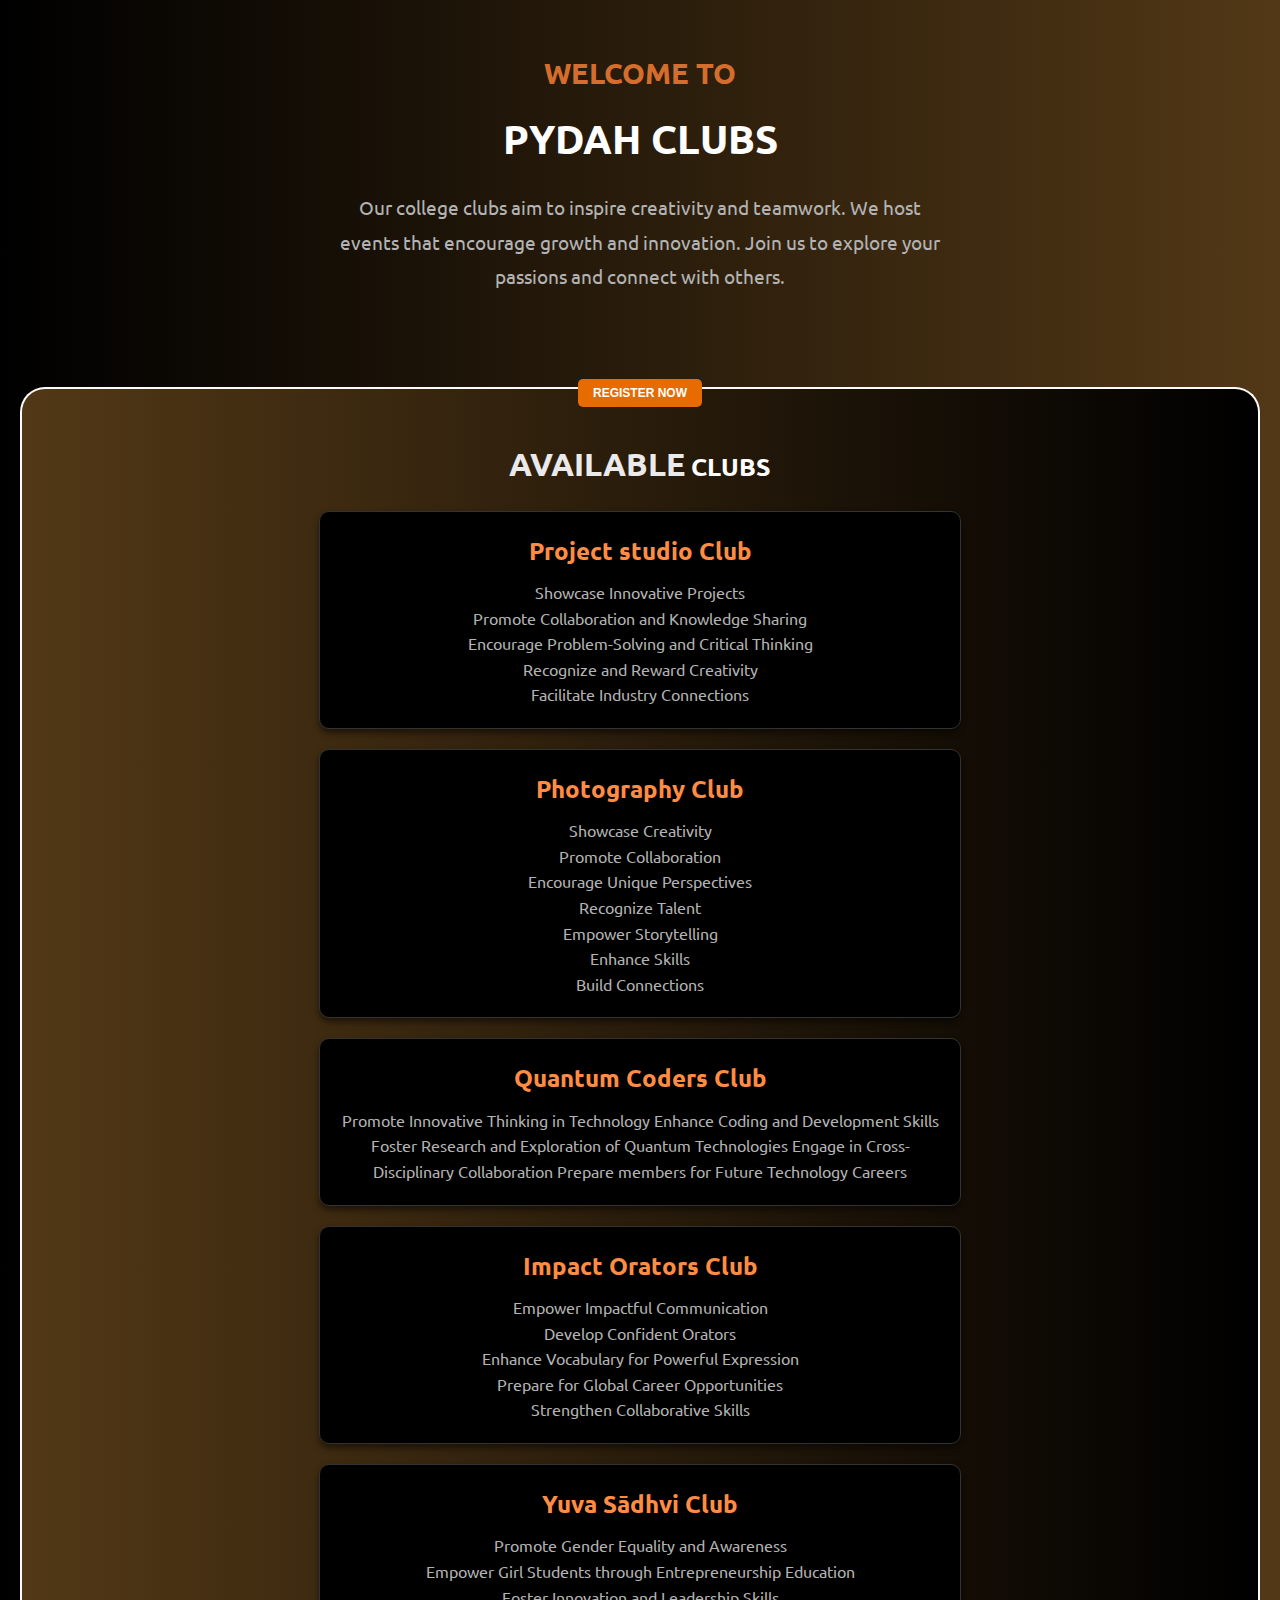
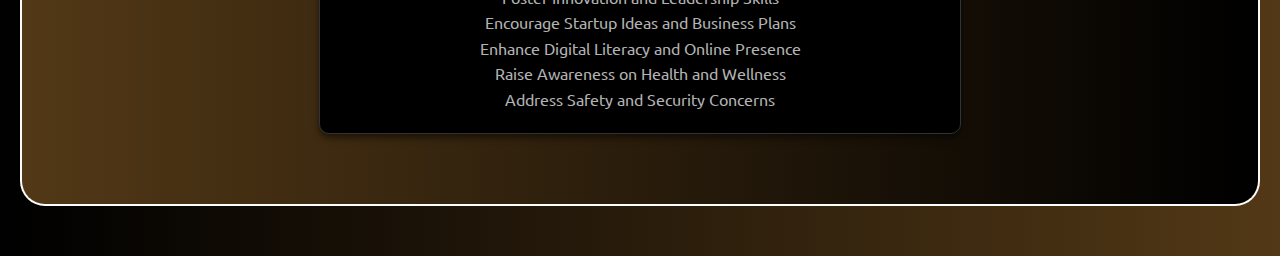
==== index.html @ 9f7b8d5b "Add files via upload" ====
<!DOCTYPE html>
<html lang="en">
<head>
    <meta charset="UTF-8">
    <meta name="viewport" content="width=device-width, initial-scale=1.0">
    <link href='https://unpkg.com/boxicons@2.1.4/css/boxicons.min.css' rel='stylesheet'>

    <link rel="icon" type="image/png" href="assets\sidlogoico.ico" sizes="16x16">
    <link rel="icon" type="image/png" href="assets\sidlogoico32.ico" sizes="32x32">
    <link rel="icon" type="image/svg+xml" href="assets\sidlogoico32.ico">
    <title>PYDAH</title>
    <link rel="stylesheet" href="styles.css">

</head>
<body>

    

    <!-- Hero Section -->
    <section id="home" class="hero">
        <p class="t1">WELCOME TO</p>
      <h class="name">PYDAH CLUBS</h>
     
      <p class="t2">Our college clubs aim to inspire creativity and teamwork. We host events that encourage growth and innovation. Join us to explore your passions and connect with others. </p>


<button class="orange-button" onclick="window.location.href='https://pydahclubs.start.page';">
  REGISTER NOW
</button>





<div class="rectangle4">
    
    <div class="availclubs">
        <h1 class="myinstrest">AVAILABLE<span class="highlight">  CLUBS  
        </span> </h1>
        
 <div class="services-box">
          
            <h3>Project studio Club </h3>
            <p>Showcase Innovative Projects<br>
Promote Collaboration and Knowledge Sharing<br>
Encourage Problem-Solving and Critical Thinking<br>
Recognize and Reward Creativity<br>
Facilitate Industry Connections</p>
           
        </div>

        <div class="services-box">
          
            <h3>Photography Club</h3>
            <p>Showcase Creativity<br>
Promote Collaboration<br>
Encourage Unique Perspectives<br>
Recognize Talent<br>
Empower Storytelling<br>
Enhance Skills<br>
Build Connections</p>
           
        </div>
        <div class="services-box">
           
            <h3>Quantum Coders Club</h3>
            <p>Promote Innovative Thinking in Technology

Enhance Coding and Development Skills

Foster Research and Exploration of Quantum Technologies

Engage in Cross-Disciplinary Collaboration

Prepare members for Future Technology Careers</p>
           
        </div>

        <div class="services-box">
           
            <h3>Impact Orators Club</h3>
            <p>Empower Impactful Communication<br>
Develop Confident Orators<br>
Enhance Vocabulary for Powerful Expression<br>
Prepare for Global Career Opportunities<br>
Strengthen Collaborative Skills </p>
           
        </div>
        
        <div class="services-box">
           
            <h3>Yuva Sādhvi Club</h3>
            <p>Promote Gender Equality and Awareness<br>
Empower Girl Students through Entrepreneurship Education<br>
Foster Innovation and Leadership Skills<br>
Encourage Startup Ideas and Business Plans<br>
Enhance Digital Literacy and Online Presence<br>
Raise Awareness on Health and Wellness<br>
Address Safety and Security Concerns</p>
           
        </div>

    
    </div>    
   

  
   
   
    <script src="script.js"></script>
    
</body>

</html>
---- styles.css ----
/* General Reset */

@import url('https://fonts.googleapis.com/css2?family=Ubuntu:ital,wght@0,300;0,400;0,500;0,700;1,300;1,400;1,500;1,700&display=swap'); 

body, h1, h2, h3, h4, h5, h6, p {
    margin: 0;
    padding: 0;
    
    font-family: "Ubuntu", sans-serif;
    box-sizing: border-box;
}

body {
    background-color: #000000; /* Neutral dark background */
    color: #eaeaea; /* Primary text color for high contrast */
    line-height: 1.6;
    font-size: 16px;
}


  .orange-button {
    padding: 10px 20px;
    font-size: 18px;
    background-color: #007bff;
    color: white;
    border: none;
    border-radius: 5px;
    cursor: pointer;
    transition: transform 0.5s ease-in-out;
    animation: scaleAnimation 1s infinite alternate;
  }
  
  @keyframes scaleAnimation {
    from {
      transform: scale(1);
    }
    to {
      transform: scale(1.2);
    }
  }
  
  .animated-button:hover {
    background-color: #0056b3;
  }
  
.container {
    width: 100%;
    height: 300px;
    background: linear-gradient(
        rgba(255, 0, 0, 0.5), /* Red with 50% transparency */
        rgba(0, 0, 255, 0.5)  /* Blue with 50% transparency */
    );
}

/* Hero Section */
.hero {
    text-align: center;
    padding: 50px 20px;
    
    background: linear-gradient(to right, #000000, #523816); /* Subtle gradient for depth */
    color: #eaeaea;
    min-height: 100vh;
}

.hero .t1 {
    font-size: 1.8em;
    font-weight: bold;
    margin-bottom: 10px;
    color: #d56d2c; /* Accent color */
}

.hero .name {
    font-size: 2.5em;
    font-weight: 700;
    text-transform: uppercase;
    color: #ffffff; /* White for prominence */
}

.hero .t2 {
    font-size: 1.2em;
    margin-top: 20px;
    max-width: 600px;
    margin-left: auto;
    margin-right: auto;
    line-height: 1.8;
    color: #b3b3b3; /* Secondary text color */
    margin-bottom: 2cm;
}

.orange-button {
    margin-top: 20px;
    font-size: 1em;
    font-weight: bold;
    padding: 12px 20px;
    border-radius: 8px;
    background-color: #ff8c42; /* Vibrant accent */
    color: #181818; /* Dark text for button */
    border: none;
    cursor: pointer;
    transition: background-color 0.3s ease;
    background-color: #e66b00;
    color: white;
    border: none;
    margin-top: 10px;
    padding: 7px 15px;
    font-size: 12px;
    cursor: pointer;
    border-radius: 5px;
}

.orange-button:hover {
    background-color: #ff6a1a; /* Slightly darker for hover */
    color: white;
}

/* Clubs Section */
.highlight{
font-size: 25px;
color:  #ffffff;

}
.rectangle4 {


    background: linear-gradient(to right, #523816, #000000);

    padding: 50px 20px;
    margin-top: -20px;
    border-radius: 25px;
    border-bottom: 2px solid white; /* Subtle divider */
    border-left:2px solid #fffbfb;
    border-right:2px solid #fffbfb;
    border-top:2px solid #fffbfb;
}

.services-container {
    text-align: center;
    max-width: 1200px;
    margin: 0 auto;
}

.services-container h1 {
    font-size: 2.5em;
    margin-bottom: 20px;
    color: #ff8c42; /* Accent color for heading */
}

.services-container .highlight {
    color: #ff8c42;
}

.services-box {
    background-color: #000000; /* Dark card background */
    border: 1px solid #333333; /* Subtle border for separation */
    border-radius: 10px;
    padding: 20px;
    margin: 20px auto;
    max-width: 600px;
    box-shadow: 0 4px 6px rgba(0, 0, 0, 0.5); /* Depth effect */
}

.services-box h3 {
    font-size: 1.5em;
    color: #ff8c42;
    margin-bottom: 10px;
}

.services-box p {
    font-size: 1em;
    line-height: 1.6;
    color: #b3b3b3; /* Secondary text color for less emphasis */
}

/* Responsive Design */
@media (max-width: 768px) {
    .hero {
        padding: 30px 15px;
    }

    .hero .t1 {
        font-size: 1.5em;
    }

    .hero .name {
        font-size: 2em;
    }

    .hero .t2 {
        font-size: 1em;
    }

    .services-box {
        padding: 15px;
        margin: 15px auto;
    }

    .services-box h3 {
        font-size: 1.3em;
    }

    .services-box p {
        font-size: 0.9em;
    }
}
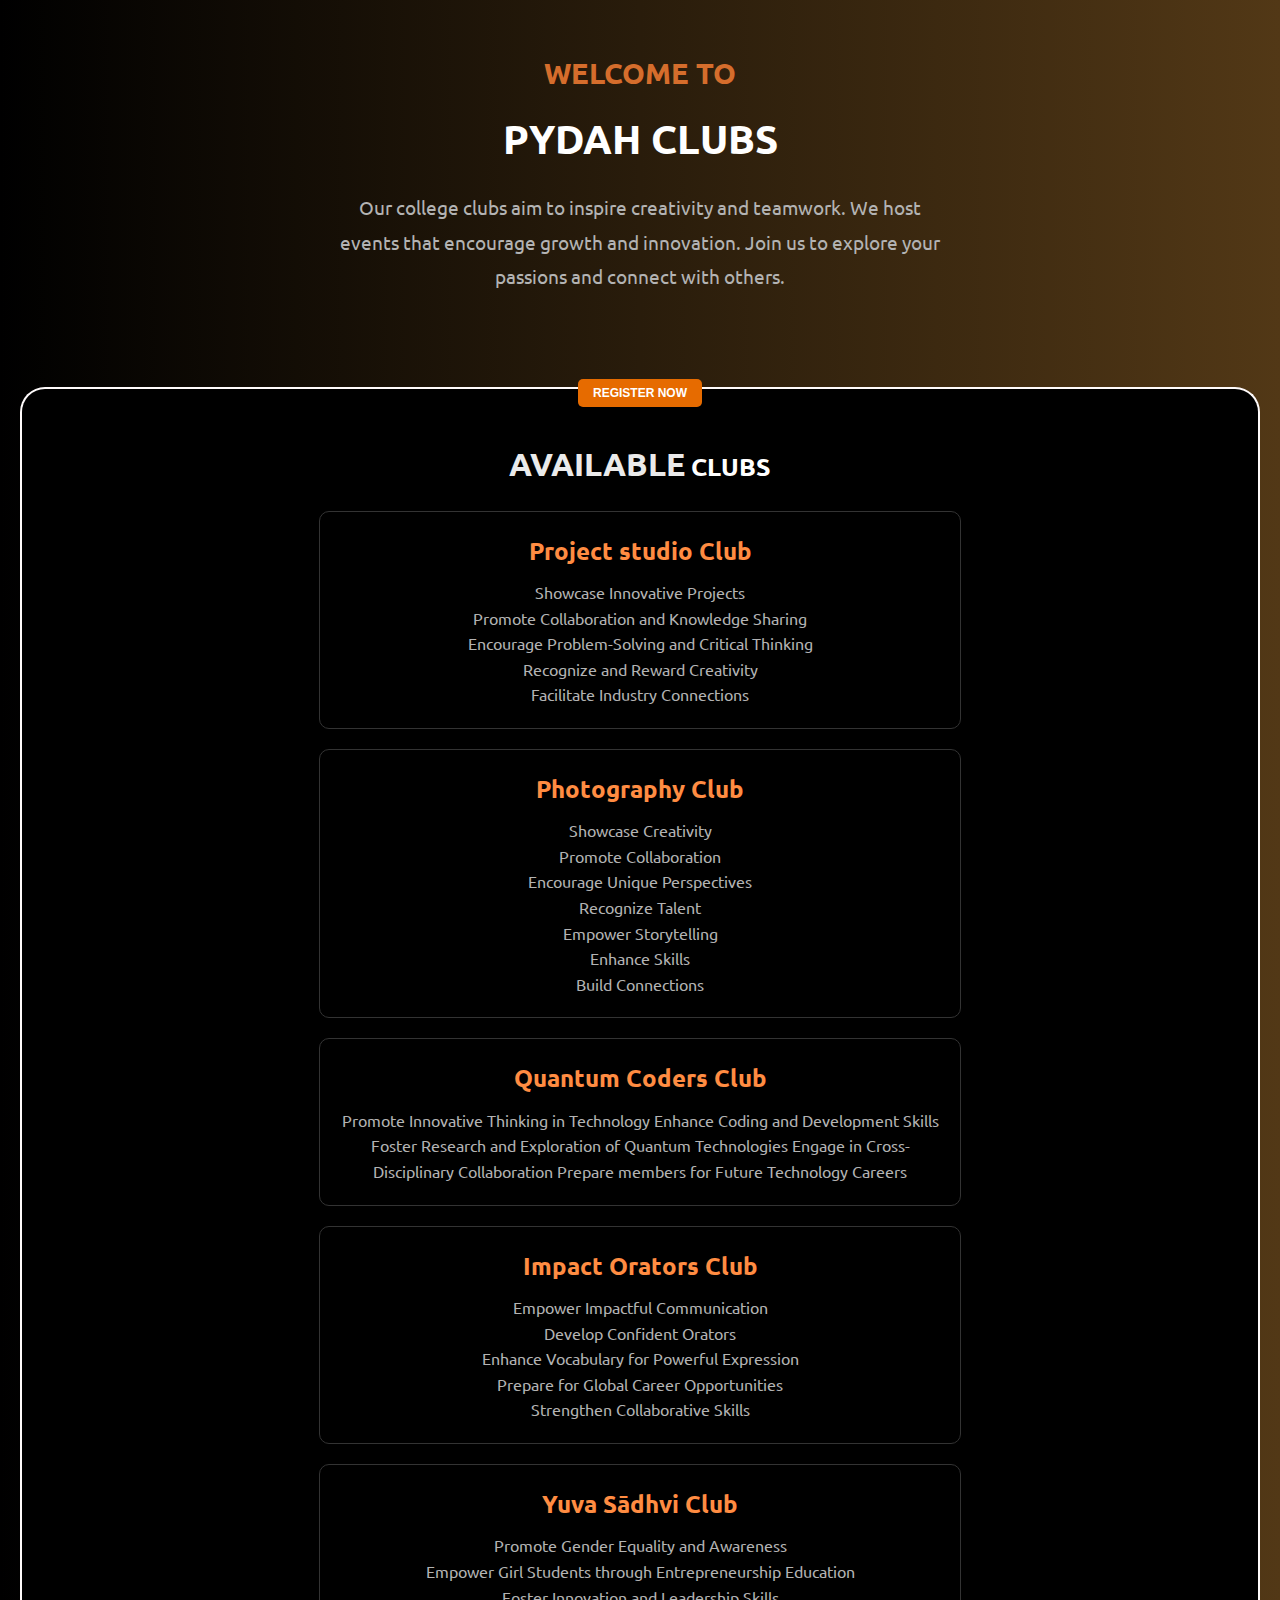
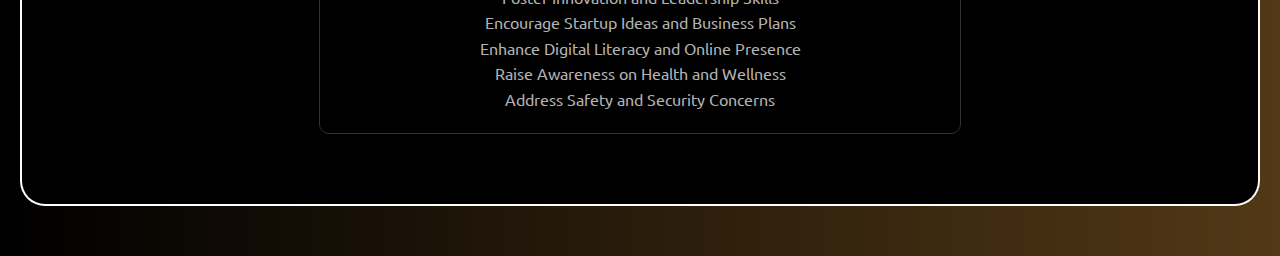
==== commit 4fe1c0f2: "Update index.html" ====
--- a/index.html
+++ b/index.html
@@ -24,7 +24,7 @@
       <p class="t2">Our college clubs aim to inspire creativity and teamwork. We host events that encourage growth and innovation. Join us to explore your passions and connect with others. </p>
 
 
-<button class="orange-button" onclick="window.location.href='https://pydahclubs.start.page';">
+<button class="orange-button" onclick="window.location.href='https://siddu-k.github.io/PYDAHCLUBS-PAGE/';">
   REGISTER NOW
 </button>
 
@@ -111,4 +111,4 @@
     
 </body>
 
-</html>+</html>
--- a/styles.css
+++ b/styles.css
@@ -122,7 +122,7 @@
 .rectangle4 {
 
 
-    background: linear-gradient(to right, #523816, #000000);
+    background: linear-gradient(to right, #000000, #000000);
 
     padding: 50px 20px;
     margin-top: -20px;
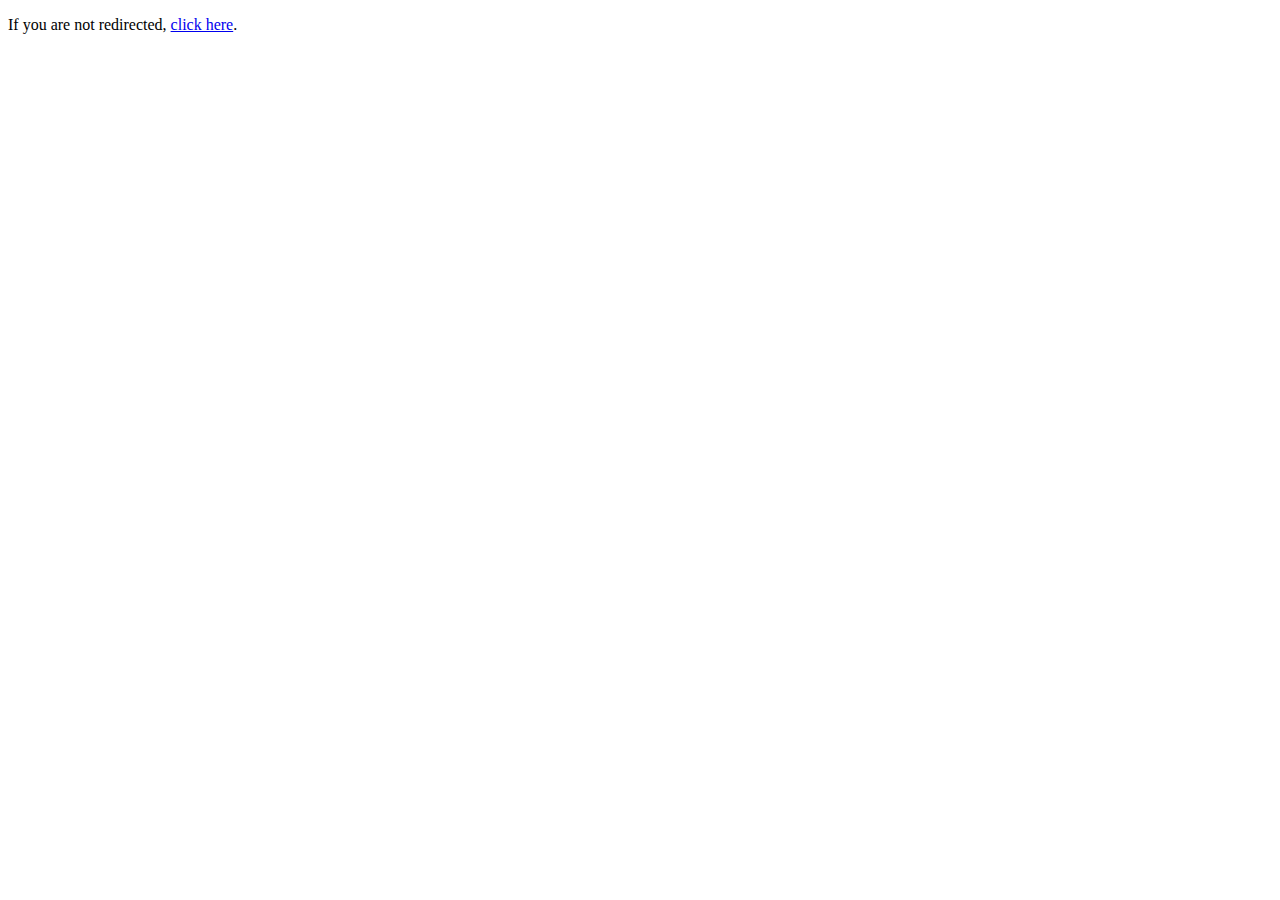
==== commit 200f614f: "Add files via upload" ====
--- a/index.html
+++ b/index.html
@@ -3,112 +3,56 @@
 <head>
     <meta charset="UTF-8">
     <meta name="viewport" content="width=device-width, initial-scale=1.0">
-    <link href='https://unpkg.com/boxicons@2.1.4/css/boxicons.min.css' rel='stylesheet'>
+    <title>Pydah Clubs - Official Website</title>
 
-    <link rel="icon" type="image/png" href="assets\sidlogoico.ico" sizes="16x16">
-    <link rel="icon" type="image/png" href="assets\sidlogoico32.ico" sizes="32x32">
-    <link rel="icon" type="image/svg+xml" href="assets\sidlogoico32.ico">
-    <title>PYDAH</title>
-    <link rel="stylesheet" href="styles.css">
+    <!-- SEO Meta Tags -->
+    <meta name="description" content="Pydah Clubs - Explore various student clubs at Pydah College, including coding, photography, music, and more. Join us today!">
+    <meta name="keywords" content="Pydah Clubs, Student Clubs, College Clubs, Bibliophile Club, Quantum Coders, Photography Club, Coding Club">
+    <meta name="author" content="Pydah Clubs Team">
 
+    <meta name="google-site-verification" content="ftln7TWepNKCU-l1Is7X0KbocsVspA8KL4qsacRgk2k" />
+
+    <!-- Open Graph (Facebook, WhatsApp) -->
+    <meta property="og:title" content="Pydah Clubs - Official Website">
+    <meta property="og:description" content="Explore various student clubs at Pydah College, including coding, photography, music, and more. Join us today!">
+    <meta property="og:image" content="https://pydahclubs.pages.dev/logo.png">
+    <meta property="og:url" content="https://pydahclubs.rf.gd/">
+    <meta property="og:type" content="website">
+
+    <!-- Twitter Card -->
+    <meta name="twitter:card" content="summary_large_image">
+    <meta name="twitter:title" content="Pydah Clubs - Official Website">
+    <meta name="twitter:description" content="Join the best student clubs at Pydah College!">
+    <meta name="twitter:image" content="https://pydahclubs.pages.dev/logo.png">
+
+    <!-- Canonical URL -->
+    <link rel="canonical" href="https://pydahclubs.pages.dev/">
+
+    <!-- Structured Data (Schema Markup for SEO) -->
+    <script type="application/ld+json">
+    {
+        "@context": "https://schema.org",
+        "@type": "EducationalOrganization",
+        "name": "Pydah Clubs",
+        "url": "https://pydahclubs.pages.dev/",
+        "logo": "https://pydahclubs.pages.dev/logo.png",
+        "description": "Explore various student clubs at Pydah College, including coding, photography, music, and more. Join us today!",
+        "sameAs": [
+            "https://www.facebook.com/pydahclubs",
+            "https://www.twitter.com/pydahclubs",
+            "https://www.instagram.com/pydahclubs"
+        ]
+    }
+    </script>
+
+    <!-- Redirect Script -->
+    <script>
+        setTimeout(function() {
+            window.location.href = "https://pydahclubs.pages.dev/";
+        }, 1000); // Redirect after 3 seconds
+    </script>
 </head>
 <body>
-
-    
-
-    <!-- Hero Section -->
-    <section id="home" class="hero">
-        <p class="t1">WELCOME TO</p>
-      <h class="name">PYDAH CLUBS</h>
-     
-      <p class="t2">Our college clubs aim to inspire creativity and teamwork. We host events that encourage growth and innovation. Join us to explore your passions and connect with others. </p>
-
-
-<button class="orange-button" onclick="window.location.href='https://siddu-k.github.io/PYDAHCLUBS-PAGE/';">
-  REGISTER NOW
-</button>
-
-
-
-
-
-<div class="rectangle4">
-    
-    <div class="availclubs">
-        <h1 class="myinstrest">AVAILABLE<span class="highlight">  CLUBS  
-        </span> </h1>
-        
- <div class="services-box">
-          
-            <h3>Project studio Club </h3>
-            <p>Showcase Innovative Projects<br>
-Promote Collaboration and Knowledge Sharing<br>
-Encourage Problem-Solving and Critical Thinking<br>
-Recognize and Reward Creativity<br>
-Facilitate Industry Connections</p>
-           
-        </div>
-
-        <div class="services-box">
-          
-            <h3>Photography Club</h3>
-            <p>Showcase Creativity<br>
-Promote Collaboration<br>
-Encourage Unique Perspectives<br>
-Recognize Talent<br>
-Empower Storytelling<br>
-Enhance Skills<br>
-Build Connections</p>
-           
-        </div>
-        <div class="services-box">
-           
-            <h3>Quantum Coders Club</h3>
-            <p>Promote Innovative Thinking in Technology
-
-Enhance Coding and Development Skills
-
-Foster Research and Exploration of Quantum Technologies
-
-Engage in Cross-Disciplinary Collaboration
-
-Prepare members for Future Technology Careers</p>
-           
-        </div>
-
-        <div class="services-box">
-           
-            <h3>Impact Orators Club</h3>
-            <p>Empower Impactful Communication<br>
-Develop Confident Orators<br>
-Enhance Vocabulary for Powerful Expression<br>
-Prepare for Global Career Opportunities<br>
-Strengthen Collaborative Skills </p>
-           
-        </div>
-        
-        <div class="services-box">
-           
-            <h3>Yuva Sādhvi Club</h3>
-            <p>Promote Gender Equality and Awareness<br>
-Empower Girl Students through Entrepreneurship Education<br>
-Foster Innovation and Leadership Skills<br>
-Encourage Startup Ideas and Business Plans<br>
-Enhance Digital Literacy and Online Presence<br>
-Raise Awareness on Health and Wellness<br>
-Address Safety and Security Concerns</p>
-           
-        </div>
-
-    
-    </div>    
-   
-
-  
-   
-   
-    <script src="script.js"></script>
-    
+    <p>If you are not redirected, <a href="https://pydahclubs.pages.dev/">click here</a>.</p>
 </body>
-
 </html>
